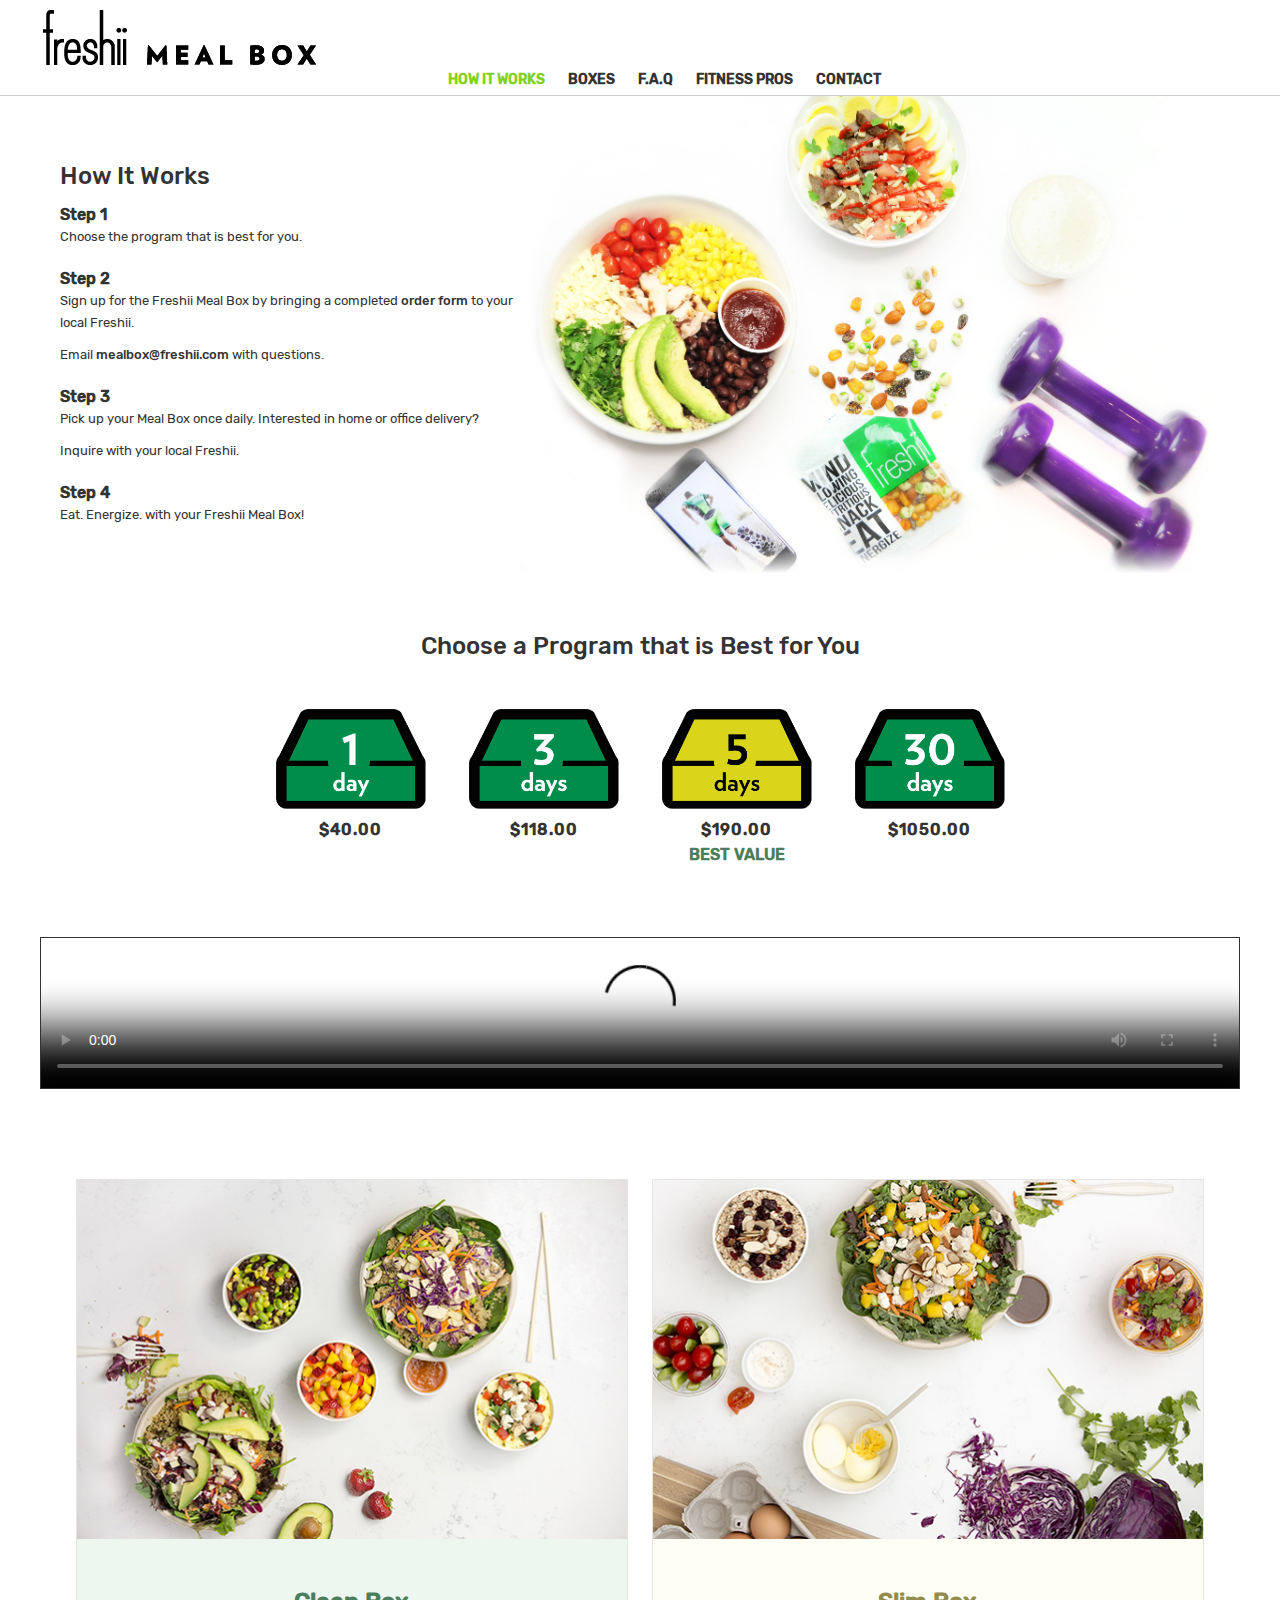
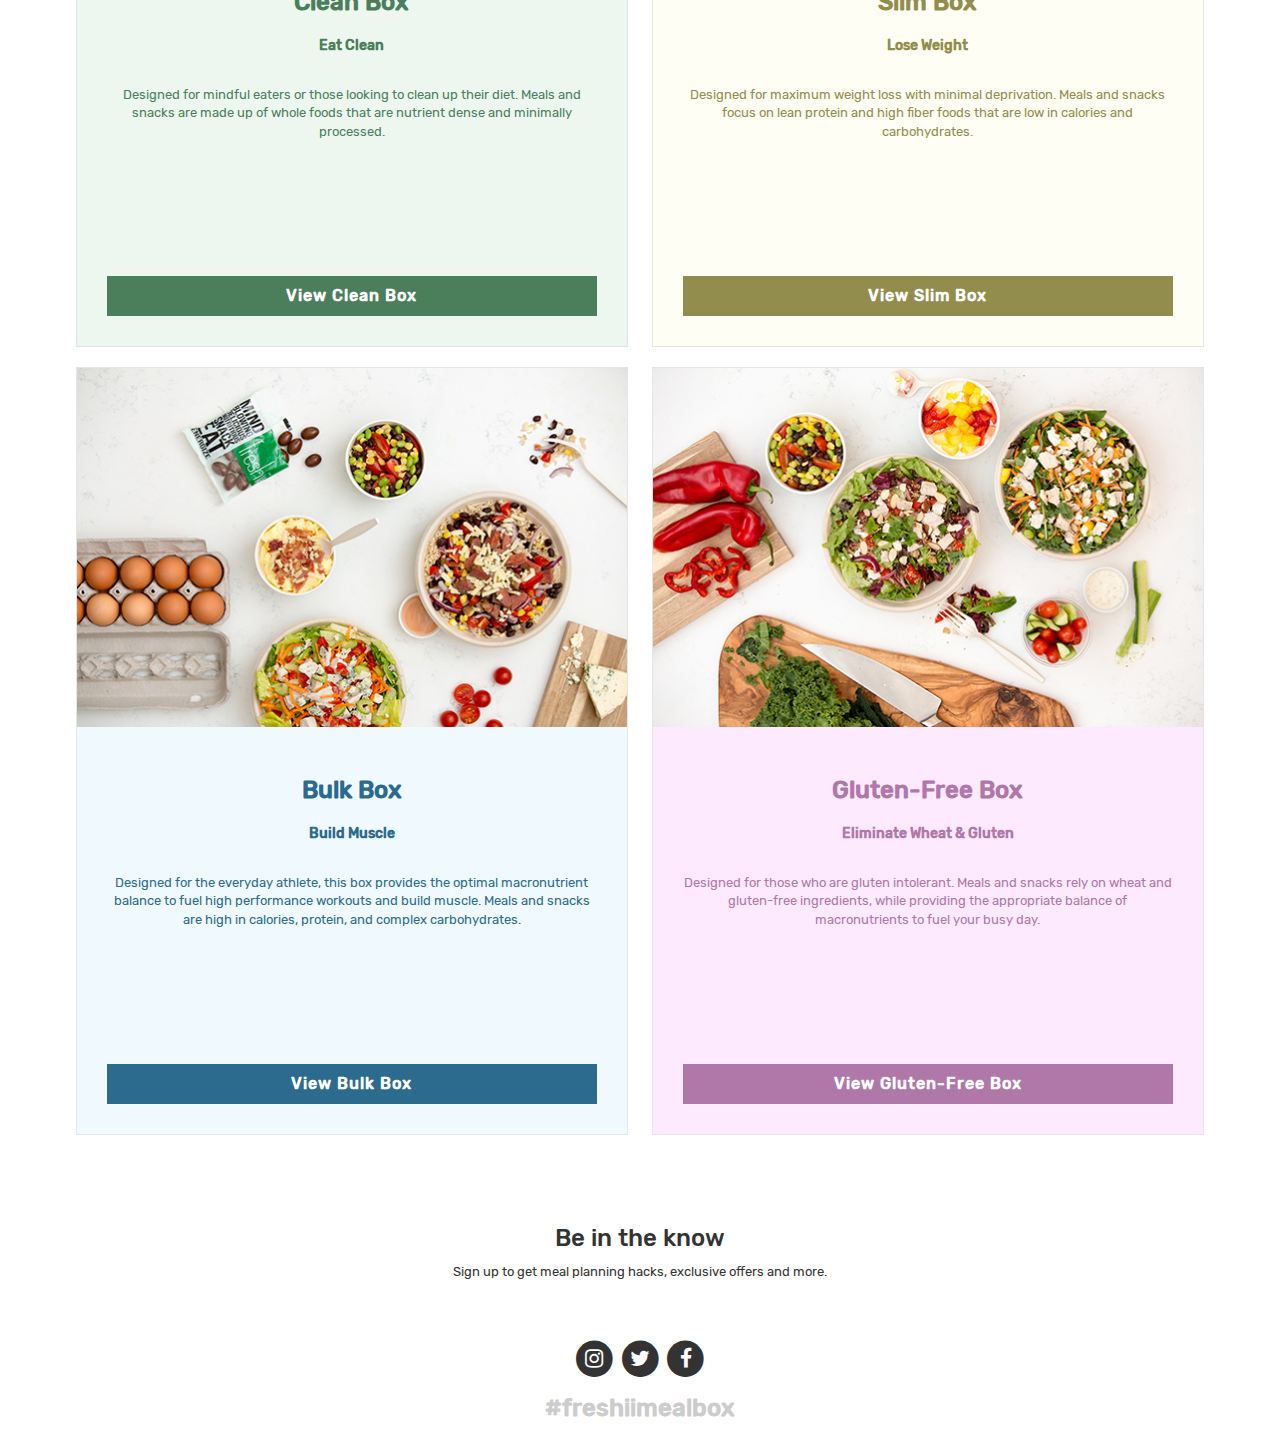
==== how-it-works.html @ ce2e81f5 "More Pages Added" ====
<!DOCTYPE html>
<html>

<head>
    <title>Freshii Meal Box</title>
    <meta charset="UTF-8">
    <meta name="viewport" content="width=device-width, initial-scale=1.0">
    <meta http-equiv="X-UA-Compatible" content="ie=edge">
    <link rel="stylesheet" href="https://maxcdn.bootstrapcdn.com/font-awesome/4.6.3/css/font-awesome.min.css">
    <link rel="stylesheet" href="assets/css/bootstrap.min.css">
    <link rel="stylesheet" href="assets/css/normalize.css" type="text/css">
    <link rel="stylesheet" href="assets/css/style.css" type="text/css">
    <link rel="icon" href="assets/img/favicon.ico" type="image/x-icon">

</head>

<body>
    <div class="top-banner">
        <div class="navigation-wrapper">
            <div class="navigation-item">
                <a class="logo" href="index.html">
                    <img class="desktop" src="assets/img/logo_freshii-mealbox-desktop.png" alt="Freshii Mealbox">
                    <img class="mobile" src="assets/img/logo_freshii-mealbox-mobile.png" alt="Freshii Mealbox" style="display: none;">
                </a>
            </div>
            <div class="navigation-item right">
                <a class="nav-works selected" href="how-it-works.html">HOW IT WORKS</a>
                <a class="nav-boxes " href="new-order.html">BOXES</a>
                <a class="nav-faq " href="faq.html">F.A.Q</a>
                <a class="nav-fitness " href="fitness-pros.html">FITNESS PROS</a>
                <a class="nav-contact " href="contact.html">CONTACT</a>
            </div>
            <div class="mobile-nav">
                <a class="nav-works selected" href="how-it-works.html">HOW IT WORKS</a>
                <a class="nav-boxes-clean hover-green  " href="new-order.html">CLEAN BOX</a>
                <a class="nav-boxes-slim hover-yellow " href="new-order.html">SLIM BOX</a>
                <a class="nav-boxes-bulk hover-blue " href="new-order.html">BULK BOX</a>
                <a class="nav-boxes-gluten hover-purple " href="new-order.html">GLUTEN-FREE BOX</a>
                <a class="nav-faq " href="faq.html">F.A.Q</a>
                <a class="nav-fitness " href="fitness-pros.html">FITNESS PROS</a>
                <a class="nav-contact " href="contact.html">CONTACT</a>
            </div>
        </div>
        <div class="mobile-nav-btn">
            <a href="#" id="resNavBtn" onclick="return false;">
                <div id="resNavIcon" class="">
                    <span></span>
                    <span></span>
                    <span></span>
                    <span></span>
                </div>
            </a>
        </div>
    </div>
    <style>
        .twitter-section {
            display: none;
        }
    </style>
    <div class="section white-background how-it-works-section">
        <div class="section-wrapper">
            <div class="fake-table">
                <div class="fake-row">
                    <div class="fake-cell about-how-it-works">
                        <h2 style="margin-bottom:15px;">How It Works</h2>

                        <div class="paragraph">
                            <span class="paragraph-heading">Step 1</span>
                            Choose the program that is best for you. </div>

                        <div class="paragraph">
                            <span class="paragraph-heading">Step 2</span>
                            Sign up for the Freshii Meal Box by bringing a completed
                            <a href="pdfs/Freshii_Meal_Box_Menu.pdf" target="_blank">order form</a> to your local Freshii.
                            <span class="paragraph-breaker">Email
                                <a href="mailto:mealbox@freshii.com">mealbox@freshii.com</a> with questions.</span>
                        </div>

                        <div class="paragraph">
                            <span class="paragraph-heading">Step 3</span>
                            Pick up your Meal Box once daily. Interested in home or office delivery?
                            <span class="paragraph-breaker">Inquire with your local Freshii.</span>
                        </div>

                        <div class="paragraph">
                            <span class="paragraph-heading">Step 4</span>
                            Eat. Energize. with your Freshii Meal Box! </div>
                    </div>
                    <div class="fake-cell how-it-works-img mobile-hide">
                        <img src="assets/img/how-it-works_about.jpg" alt="Eat. Energize. with your Freshii Meal Box">
                    </div>
                </div>
            </div>
            <div class="program-area">
                <h2>Choose a Program that is Best for You</h2>
                <ul>
                    <li>
                        <img src="assets/img/1-day.png" alt="1 Day Program"> $40.00 </li>
                    <li>
                        <img src="assets/img/3-days.png" alt="3 Day Program"> $118.00 </li>
                    <li>
                        <img src="assets/img/5-days.png" alt="5 Day Program"> $190.00
                        <br>
                        <span class="best-value">Best Value</span>
                    </li>
                    <li>
                        <img src="assets/img/30-days.png" alt="30 Day Program"> $1050.00 </li>
                </ul>
            </div>
            <div class="video-area">
                <h2 style="margin-bottom:20px;"></h2>

                <video id="video" controls poster="assets/img/video-poster.jpg">
                    <source src="https://www.freshii.com/mealbox/images/how-it-works-video.mp4" type="video/mp4">
                </video>
            </div>
        </div>
    </div>
    <div class="section white-background footer-boxes">
        <div class="wrapper">
            <div class="mealbox-table clear-fix">
                <div class="mealbox-column">
                    <img src="assets/img/clean-box.jpg" class="wide-image" alt="Clean Box">
                    <div class="box green-box">
                        <div class="h1">
                            Clean Box </div>
                        <div class="subheader">
                            <div>
                                Eat Clean </div>
                            <!-- <div>
															</div> -->
                        </div>
                        <div class="view-mealbox" style="display: none;">
                            <a href="javascript:void(0);">View Clean Box</a>
                        </div>
                        <div class="mealbox-description">
                            Designed for mindful eaters or those looking to clean up their diet. Meals and snacks are made up of whole foods that are
                            nutrient dense and minimally processed. </div>
                        <a href="new-order.html" class="order-button">
                            <div class="order-button-content">
                                View Clean Box </div>
                        </a>
                    </div>
                </div>
                <div class="mealbox-column">
                    <img src="assets/img/slim-box-1.jpg" class="wide-image" alt="Slim Box">
                    <div class="box yellow-box">
                        <div class="h1">
                            Slim Box </div>
                        <div class="subheader">
                            <div>
                                Lose Weight </div>
                            <!-- <div>
															</div> -->
                        </div>
                        <div class="view-mealbox" style="display: none;">
                            <a href="javascript:void(0);">View Slim Box</a>
                        </div>
                        <div class="mealbox-description">
                            Designed for maximum weight loss with minimal deprivation. Meals and snacks focus on lean protein and high fiber foods that
                            are low in calories and carbohydrates. </div>
                        <a href="new-order.html" class="order-button">
                            <div class="order-button-content">
                                View Slim Box </div>
                        </a>
                    </div>
                </div>
                <div class="mealbox-column">
                    <img src="assets/img/bulk-box.jpg" class="wide-image" alt="Bulk Box">
                    <div class="box blue-box">
                        <div class="h1">
                            Bulk Box </div>
                        <div class="subheader">
                            <div>
                                Build Muscle </div>
                            <!-- <div>
															</div> -->
                        </div>
                        <div class="view-mealbox" style="display: none;">
                            <a href="javascript:void(0);">View Bulk Box</a>
                        </div>
                        <div class="mealbox-description">
                            Designed for the everyday athlete, this box provides the optimal macronutrient balance to fuel high performance workouts
                            and build muscle. Meals and snacks are high in calories, protein, and complex carbohydrates.
                        </div>
                        <a href="new-order.html" class="order-button">
                            <div class="order-button-content">
                                View Bulk Box </div>
                        </a>
                    </div>
                </div>
                <div class="mealbox-column">
                    <img src="assets/img/gluten-free-box.jpg" class="wide-image" alt="Gluten-Free Box">
                    <div class="box purple-box">
                        <div class="h1">
                            Gluten-Free Box </div>
                        <div class="subheader">
                            <div>
                                Eliminate Wheat & Gluten </div>
                            <!-- <div>
															</div> -->
                        </div>
                        <div class="view-mealbox" style="display: none;">
                            <a href="javascript:void(0);">View Gluten-Free Box</a>
                        </div>
                        <div class="mealbox-description">
                            Designed for those who are gluten intolerant. Meals and snacks rely on wheat and gluten-free ingredients, while providing
                            the appropriate balance of macronutrients to fuel your busy day. </div>
                        <a href="new-order.html" class="order-button">
                            <div class="order-button-content">
                                View Gluten-Free Box </div>
                        </a>
                    </div>
                </div>
            </div>
        </div>
    </div>
    <div class="modal-overlay" style="display: none;"></div>
    <div class="modal-close" style="display: none;">
        <img src="assets/img/x-white.png" alt="Close Button">
    </div>
    <div class="modal" style="display: none;">
        <div class="modal-content"></div>
    </div>
    <div class="footer-section eblast-section white-background">
        <h2>Be in the know</h2>
        <div class="paragraph" style="margin-bottom:15px;">
            Sign up to get meal planning hacks, exclusive offers and more. </div>
        <script type="text/javascript" src="https://form.jotform.com/jsform/62095465171255"></script>
        <!-- <div id="find_my_eblast_widget_123288"></div> -->
    </div>

    <div class="footer-section social-section white-background">
        <div class="footer-social">
            <a href="#" target="_blank">
                <span class="fa-stack fa-lg">
                    <i class="fa fa-circle fa-stack-2x"></i>
                    <i class="fa fa-instagram fa-stack-1x fa-inverse"></i>
                </span>
            </a>
        </div>
        <div class="footer-social">
            <a href="#" target="_blank">
                <span class="fa-stack fa-lg">
                    <i class="fa fa-circle fa-stack-2x"></i>
                    <i class="fa fa-twitter fa-stack-1x fa-inverse"></i>
                </span>
            </a>
        </div>
        <div class="footer-social">
            <a href="#" target="_blank">
                <span class="fa-stack fa-lg">
                    <i class="fa fa-circle fa-stack-2x"></i>
                    <i class="fa fa-facebook fa-stack-1x fa-inverse"></i>
                </span>
            </a>
        </div>
    </div>

    <div class="footer-section big-meal-box white-background">
        #freshiimealbox
    </div>
</body>

</html>
---- assets/css/style.css ----
@charset 'UTF-8';

* {
	margin: 0;
	padding: 0;
	border: 0;
	outline: none;
}

html, body {
	min-height: 100%;
	height: 100%;
	box-sizing: border-box;
}

html.noscroll, body.noscroll {
	overflow: hidden;
}

/* WEB FONTS */
@font-face {
	font-family: 'Rubik';
	src: url('../fonts/Rubik-Italic.eot');
	src: url('../fonts/Rubik-Italic.eot?#iefix') format('embedded-opentype'),
		 url('../fonts/Rubik-Italic.woff2') format('woff2'),
		 url('../fonts/Rubik-Italic.woff') format('woff'),
		 url('../fonts/Rubik-Italic.ttf') format('truetype');
	font-weight: 400;
	font-style: italic;
}
@font-face {
	font-family: 'Rubik';
	src: url('../fonts/Rubik-Light.eot');
	src: url('../fonts/Rubik-Light.eot?#iefix') format('embedded-opentype'),
		 url('../fonts/Rubik-Light.woff2') format('woff2'),
		 url('../fonts/Rubik-Light.woff') format('woff'),
		 url('../fonts/Rubik-Light.ttf') format('truetype');
	font-weight: 300;
	font-style: normal;
}
@font-face {
	font-family: 'Rubik';
	src: url('../fonts/Rubik-Medium.eot');
	src: url('../fonts/Rubik-Medium.eot?#iefix') format('embedded-opentype'),
		 url('../fonts/Rubik-Medium.woff2') format('woff2'),
		 url('../fonts/Rubik-Medium.woff') format('woff'),
		 url('../fonts/Rubik-Medium.ttf') format('truetype');
	font-weight: 500;
	font-style: normal;
}
@font-face {
	font-family: 'Rubik';
	src: url('../fonts/Rubik-Regular.eot');
	src: url('../fonts/Rubik-Regular.eot?#iefix') format('embedded-opentype'),
		 url('../fonts/Rubik-Regular.woff2') format('woff2'),
		 url('../fonts/Rubik-Regular.woff') format('woff'),
		 url('../fonts/Rubik-Regular.ttf') format('truetype');
	font-weight: 400;
	font-style: normal;
}

/* GENERAL */

body {
	background-color: #fff;
	font-family: 'Rubik';
	font-weight: 400;
	font-style: normal;
	font-size: 13px;
}

h2 {
	color: #333;
	font-size: 24px;
}

a {
	color: #333;
	font-weight: 500;
	text-decoration: none;
	-webkit-transition: all .2s ease-in-out;
	-moz-transition: all .2s ease-in-out;
	-ms-transition: all .2s ease-in-out;
	-o-transition: all .2s ease-in-out;
	transition: all .2s ease-in-out;
}

a:hover {
	color: #7ed321;
}

.white-background {
	background: #fff;
}

.gray-background {
	background: #f5f5f5;
}

.section {
	padding: 40px 0;
}

.wrapper {
	width: 1200px;
	margin: auto;
}

.h1 {
	font-size: 24px;
	font-weight: 700;
}

.subheader {
	font-size: 14px;
	font-weight: 700;
	padding-top: 10px;
	padding-bottom: 15px;
}
.subheader div:first-child {
	min-height: 35px;
}

.wide-image {
	width: 100%;
}

.section-wrapper {
	max-width: 1200px;
	margin: auto;
}
.fake-table {
	display: table;
	width: 100%;
}
.fake-row {
	display: table-row;
}
.fake-cell {
	display: table-cell;
	vertical-align: middle;
	box-sizing: border-box;
}
.paragraph {
	font-size: 13px;
	line-height: 22px;
}

.paragraph + .paragraph {
	padding-top: 20px;
}

.right {
	text-align: right;
}

.clear-fix:after {
	content: '';
	display: table;
	clear: both;
}

.modal {
	display: none;
}

.modal-close {
	display: none;
}

.modal-overlay {
	display: none;
}

/* TOP BANNER AND NAVIGATION */

.top-banner {
	background-color: #fff;
	color: #fff;
	text-align: center;
	padding: 5px 0;
	border-bottom: 1px solid #ccc;
}

.top-banner .navigation-wrapper {
	width: 100%;
	padding: 0 3%;
	box-sizing: border-box;
}

.top-banner .navigation-wrapper .navigation-item {
	/* display: inline-block; */
	width: 30%;
	vertical-align: middle;
	text-align: left;
}

.top-banner .navigation-wrapper .navigation-item.right {
	width: 70%;
	text-align: right;
	box-sizing: border-box;
}

.top-banner .navigation-wrapper .navigation-item.left {
	text-align: left;
	padding-left: 20px;
	box-sizing: border-box;
}

.top-banner .navigation-wrapper a + a {
	margin-left: 20px;
}

.top-banner .navigation-wrapper a, .top-banner .navigation-wrapper a:link, .top-banner .navigation-wrapper a:visited, .top-banner .navigation-wrapper a:active {
	color: #333;
	text-decoration: none;
	font-size: 14px;
	font-weight: 700;
	-webkit-transition: all .2s ease-in-out;
	-moz-transition: all .2s ease-in-out;
	-ms-transition: all .2s ease-in-out;
	-o-transition: all .2s ease-in-out;
	transition: all .2s ease-in-out;
}

.top-banner .navigation-wrapper a:hover {
	color: #7ed321;
}

.top-banner .navigation-wrapper a.selected {
	color: #7ed321;
}

.mobile-nav {
	display: none;
	position: relative;
	top: 10px;
	height: 0px;
	overflow: hidden;
	-webkit-transition: all .2s ease-in-out;
	-moz-transition: all .2s ease-in-out;
	-ms-transition: all .2s ease-in-out;
	-o-transition: all .2s ease-in-out;
	transition: all .2s ease-in-out;
}

.mobile-nav.opened {
	height: 275px;
}

.top-banner .navigation-wrapper .mobile-nav a {
	display: block;
	width: 100%;
	padding: 8px 10px;
	margin: 0;
	box-sizing: border-box;
}

.mobile-nav-btn {
	display: none;
    position: absolute;
    top: 18px;
    right: 10px;
    text-align: center;
}

#resNavBtn {
	display: block;
	padding: 5px;
}

#resNavBtn:hover span {
	background-color: #7ed321;
}

#resNavBtn:hover span:nth-child(1), #resNavBtn:hover span:nth-child(4) {
	background-color: #7ed321;
}

#resNavIcon {
	width: 34px;
	height: 20px;
	position: relative;
	margin: 0 auto;
	-webkit-transform: rotate(0deg);
	-moz-transform: rotate(0deg);
	-o-transform: rotate(0deg);
	transform: rotate(0deg);
	-webkit-transition: .5s ease-in-out;
	-moz-transition: .5s ease-in-out;
	-o-transition: .5s ease-in-out;
	transition: .5s ease-in-out;
	cursor: pointer;
}

#resNavIcon span {
	display: block;
	position: absolute;
	height: 3px;
	width: 100%;
	background-color: #333;
	opacity: 1;
	left: 0;
	-webkit-transform: rotate(0deg);
	-moz-transform: rotate(0deg);
	-o-transform: rotate(0deg);
	transform: rotate(0deg);
	-webkit-transition: .25s ease-in-out;
	-moz-transition: .25s ease-in-out;
	-o-transition: .25s ease-in-out;
	transition: .25s ease-in-out;
}

#resNavIcon span:nth-child(1) {
	top: 0px;
	background-color: #333;
}

#resNavIcon span:nth-child(2),#resNavIcon span:nth-child(3) {
	top: 8px;
}

#resNavIcon span:nth-child(4) {
	top: 16px;
	background-color: #333;
}

#resNavIcon.opened span:nth-child(1) {
	top: 18px;
	width: 0%;
	left: 50%;
}

#resNavIcon.opened span:nth-child(2) {
	-webkit-transform: rotate(45deg);
	-moz-transform: rotate(45deg);
	-o-transform: rotate(45deg);
	transform: rotate(45deg);
}

#resNavIcon.opened span:nth-child(3) {
	-webkit-transform: rotate(-45deg);
	-moz-transform: rotate(-45deg);
	-o-transform: rotate(-45deg);
	transform: rotate(-45deg);
}

#resNavIcon.opened span:nth-child(4) {
	top: 18px;
	width: 0%;
	left: 50%;
}
/* HOME PAGE */
.home-banner {
	position: relative;
}

.home-banner .caption {
	position: absolute;
	top: 50%;
	margin-top: -140px;
	left: 0;
	width: 100%;
    color: #333;
    font-size: 60px;
    font-weight: 700;
    letter-spacing: 2px;
    text-transform: uppercase;
    text-align: center;
    text-shadow: 0px 0px 12px rgba(255,255,255,.8), 0 0 9px rgba(255,255,255,.8), 0 0 6px rgba(255,255,255,.8), 0 0 3px rgba(255,255,255,.8);
}

.home-banner img {
	width: 100%;
	display: block;
}

.home-banner .faded {
	position: absolute;
	bottom: 0;
	left: 0;
	width: 100%;
	height: 15%;
	background: -moz-linear-gradient(top,  rgba(255,255,255,0) 0%, rgba(255,255,255,1) 100%);
	background: -webkit-linear-gradient(top,  rgba(255,255,255,0) 0%,rgba(255,255,255,1) 100%);
	background: linear-gradient(to bottom,  rgba(255,255,255,0) 0%,rgba(255,255,255,1) 100%);
	filter: progid:DXImageTransform.Microsoft.gradient( startColorstr='#00ffffff', endColorstr='#ffffff',GradientType=0 );
}

.about-meal-box .fake-cell {
	width: 50%;
}

.about-meal-box .fake-cell:last-child {
	padding: 40px;
}

.about-img img {
	display: block;
	width: 100%;
}

.fake-table h2 {
	margin-bottom: 10px;
}

.box {
	padding: 30px;
}

.green-box {
	background-color: #edf7ef;
	color: #4b7f5b;
}

.yellow-box {
	background-color: #fefef4;
	color: #928d4d;
}

.blue-box {
	background-color: #f0f9fe;
	color: #2c6b8e;
}

.purple-box {
	background-color: #fdeafe;
	color: #b078a9;
}

.order-button {
	display: block;
	margin-top: 30px;
	cursor: pointer;
	text-align: center;
	text-decoration: none;
}

.order-button-content {
	color: #fff;
	height: 40px;
	line-height: 40px;
	font-size: 16px;
	font-weight: 700;
	letter-spacing: 1px;
	background-color: rgba(0,0,0,0);
	transition: background-color 0.5s;
	-webkit-transition: background-color 0.5s;
	-moz-transition: background-color 0.5s;
	-o-transition: background-color 0.5s;
}

.order-button-content:hover {
	background-color: rgba(0,0,0,0.5);
}

.green-box .order-button {
	background-color: #4b7f5b;
}

.yellow-box .order-button {
	background-color: #928d4d;
}

.blue-box .order-button {
	background-color: #2c6b8e;
}

.purple-box .order-button {
	background-color: #b078a9;
}

.icon-set {
	text-align: center;
	word-spacing: -4px;
}

.icon-set img {
	height: 63px;
	padding: 30px 15px;
	padding-top: 0;
}

.mealbox-table {
	width: 100%;
}

.mealbox-table .mealbox-column {
	box-sizing: border-box;
	margin: 0 1%;
	text-align: center;
	width: 23%;
	box-shadow: 0 3px 1px rgba(0,0,0,0.2);
	float: left;
}

.mealbox-description {
	min-height: 160px;
}

.box-content {
	max-width: 1200px;
	width: 100%;
	margin: 0 auto;
}
.box-content .left-side {
	float: left;
	width: 50%;
}
.box-content .left-side img {
	display: block;
	width: 100%;
}
.box-content .right-side {
	float: right;
	width: 50%;
}
/* FAQ */

.faq-list {
	padding-top: 30px;
	max-width: 1200px;
	margin: auto;
}

.question {
	font-size: 20px;
	font-weight: 500;
}

.answer {
	font-size: 16.5px;
	font-weight: 300;
	padding-bottom: 30px;
}

/* NEW ORDER */

.order-wrapper {
	display: table;
	min-height: 100%;
	width: 100%;
}

.order-form {
	display: table-cell;
	text-align: right;
	background: #f5f5f5;
	width: 50%;
	padding: 30px;
	vertical-align: top;
}

.order-box-details {
	display: table-cell;
	text-align: left;
	text-align: center; /* temp remove for no-order form */
	background: #fff;
	width: 50%;
	padding: 30px;
	vertical-align: top;
}

.order-content {
	display: inline-block;
	text-align: left;
	width: 100%;
	padding-left: 40px;
	box-sizing: border-box;
}

.subheader2 {
	font-size: 14px;
	font-weight: 400;
	padding-bottom: 5px;
	font-style: italic;
}

.order-form select {
	width: 48%;
	border: 1px solid #ccc;
	height: 30px;
	background-color: #fff;
}

.order-form input[type="text"] {
	width: 48%;
	border: 1px solid #ccc;
	height: 30px;
	padding-left: 10px;
	padding-right: 10px;
	background-color: #fff;
	box-sizing: border-box;
}

.order-form input.delivery-address[type="text"] {
	padding-right: 32px;
}

.input-icon {
	position: absolute;
	margin-left: -25px;
	margin-top: 5px;
	pointer-events: none;
}

.order-form .row {
	padding-bottom: 10px;
}

.order-box-details .row {
	padding-bottom: 10px;
}

.radio-wrapper input[type="radio"] {
	margin-right: 7px;
}

.radio-wrapper label {
	padding-right: 13px;
}

label {
	display: block;
	margin-bottom: 4px;
	font-size: 16px;
	font-weight: 700;
	color: #333;
}

.order-form .start-date-day {
	float: left;
	width: 10%;
	margin-right: 1%;
}

.order-form .start-date-month {
	float: left;
	width: 21%;
	margin-right: 1%;
}

.order-form .start-date-year {
	float: left;
	width: 15%;
	margin-right: 1%;
}

.order-form textarea {
	width: 98%;
	height: 80px;
	padding: 5px 10px;
	box-sizing: border-box;
	border: 1px solid #ccc;
	resize: none;
}

.daily-options select{
	float: left;
	width: 18%;
	margin-right: 2%;
}

.two-column {
	display: table;
	width: 100%;
}

.two-column .column {
	display: table-cell;
	width: 50%;
	vertical-align: top;
}

.order-form .two-column .column select {
	width: 96%;
}

.order-form .two-column .column input[type="text"] {
	width: 96%;
}

.green {
	color: #4b7f5b;
}

.yellow {
	color: #928d4d;
}

.blue {
	color: #2c6b8e;
}

.purple {
	color: #b078a9;
}

.red {
	color: #d0011b;
}

.hover-green:hover {
	color: #4b7f5b !important;
}

.hover-green.selected {
	color: #4b7f5b !important;
}

.hover-yellow:hover {
	color: #928d4d !important;
}

.hover-yellow.selected {
	color: #928d4d !important;
}

.hover-blue:hover {
	color: #2c6b8e !important;
}

.hover-blue.selected {
	color: #2c6b8e !important;
}

.hover-purple:hover {
	color: #b078a9 !important;
}

.hover-purple.selected {
	color: #b078a9 !important;
}

.green-button {
	display: inline-block;
	margin-top: 30px;
	cursor: pointer;
	text-decoration: none;
	background-color: #64bd01;
	width: 120px;
}

.green-button-content {
	text-align: center;
	color: #fff;
	height: 40px;
	line-height: 40px;
	font-size: 16px;
	font-weight: 700;
	background-color: rgba(0,0,0,0);
	transition: background-color 0.5s;
	-webkit-transition: background-color 0.5s;
	-moz-transition: background-color 0.5s;
	-o-transition: background-color 0.5s;
}
.green-button-content:hover {
	background-color: rgba(0,0,0,0.5);
}

.indent {
	/*padding-left: 15px;*/ /* temp remove for no-order form */
}

.bold {
	font-weight: 500;
}

.view-map {
	color: #4990e2;
	text-decoration: underline;
	margin-left: 2%;
	cursor: pointer;
}
.view-map:hover {
	color: #1C61B0;
}

.error-row {
	padding-top: 5px;
}

.error-banner {
	width: 100%;
	background-color: #d0011b;
	padding-top: 10px;
	padding-bottom: 10px;
}
.error-banner-content {
	display: table;
	width: 1200px;
	margin: auto;
}
.error-banner-message {
	display: table-cell;
	width: 99%;
	font-size: 14px;
	color: #fff;
}
.error-banner-dismiss {
	display: table-cell;
	width: 1%;
	padding-left: 30px;
}

.dismiss-link {
	font-size: 14px;
	color: #fff;
	text-decoration: underline;
	cursor: pointer;
}
.dismiss-link:hover {
	color: #000;
}

.input-error {
	color: #d0011b;
}

.box-nav {
	text-align: center;
	padding: 40px 15px 20px;
}
.box-nav ul {
	list-style-type: none;
	padding: 0;
}
.box-nav ul li {
	display: inline-block;
	margin: 0 15px;
}
.box-nav ul li a {
	padding-bottom: 3px;
	font-size: 16px;
	font-weight: 700;
	border-bottom: 3px solid rgba(0,0,0,0);
}
.box-nav ul li a.hover-green:hover {
	border-bottom: 3px solid #4b7f5b;
}
.box-nav ul li a.hover-yellow:hover {
	border-bottom: 3px solid #928d4d;
}
.box-nav ul li a.hover-blue:hover {
	border-bottom: 3px solid #2c6b8e;
}
.box-nav ul li a.hover-purple:hover {
	border-bottom: 3px solid #b078a9;
}
.box-nav ul li a:hover {
	border-bottom: 3px solid #7ed321;
}

.box-nav ul li a.hover-green.selected {
	border-bottom: 3px solid #4b7f5b;
}
.box-nav ul li a.hover-yellow.selected {
	border-bottom: 3px solid #928d4d;
}
.box-nav ul li a.hover-blue.selected {
	border-bottom: 3px solid #2c6b8e;
}
.box-nav ul li a.hover-purple.selected {
	border-bottom: 3px solid #b078a9;
}
.box-nav ul li a:hover {
	border-bottom: 3px solid #7ed321;
}

/* HOW IT WORKS */
.section.how-it-works-section {
	padding: 0 0 40px;
}

.about-how-it-works {
	padding: 20px 0 20px 20px;
}

.program-area {
	text-align: center;
	padding-top: 40px;
}

.program-area ul {
	padding-top: 20px;
	list-style-type: none;
}

.program-area ul li {
	display: inline-block;
	vertical-align: top;
	padding: 20px;
	font-weight: 700;
	font-size: 16px;
	letter-spacing: 1px;
	color: #333;
}

.best-value {
	display: block;
	margin-top: 2px;
	color: #4b7e5b;
	letter-spacing: 0;
	text-transform: uppercase;
}

.program-area ul li img {
	display: block;
	max-width: 150px;
	width: 100%;
	margin: 0 auto 10px;
}

.video-area {
	text-align: center;
	padding-top: 20px;
}

.video-area #video {
	display: block;
	width: 100%;
	border: 1px solid #333;
	box-sizing: border-box;
}

.paragraph-heading {
	display: block;
	font-weight: 700;
	font-size: 16px;
	color: #333;
}

.paragraph-breaker {
	display: block;
	margin-top: 10px;
}

.how-it-works-img {
	width: 60%;
}

.how-it-works-img img {
	display: block;
	width: 100%;
}

/* FITNESS PROS */
.section.fitness-section {
	padding: 40px 20px 0;
}

.how-it-works-pros {
	padding-bottom: 40px;
	text-align: center;
}

.how-it-works-pros ul {
	padding-top: 20px;
	list-style-type: none;
}

.how-it-works-pros ul li {
	display: inline-block;
	width: 20%;
	vertical-align: middle;
	padding: 20px;
	font-weight: 700;
	font-size: 16px;
	letter-spacing: 1px;
	color: #333;
	box-sizing: border-box;
}

.how-it-works-pros ul li img {
	display: block;
	max-height: 100px;
	margin: 0 auto 10px;
}

.how-it-works-pros ul li.arrows img {
	max-height: 50px;
}

.fitness-form {
	max-width: 50%;
	margin: 0 auto;
	text-align: center;
}

.fitness-form .row {
	padding-bottom: 30px;
}

.fitness-form input[type="text"] {
	border: 1px solid #ccc;
	width: 100%;
	height: 40px;
	padding-left: 10px;
	padding-right: 10px;
	padding-top: 10px;
	padding-bottom: 10px;
	background-color: #fff;
	border-radius: 5px;
	text-align: center;
	box-sizing: border-box;
}

form#fitnessForm #customSuccessMsg {
    position: fixed;
    z-index: 99;
    top: 0;
    right: 0;
    bottom: 0;
    left: 0;
    background-color: rgba(255,255,255,.85);
}
form#fitnessForm #errorModal {
    position: fixed;
    z-index: 99;
    top: 0;
    right: 0;
    bottom: 0;
    left: 0;
    background-color: rgba(255,255,255,.85);
}

form#fitnessForm #customSuccessMsg, form#fitnessForm #errorModal {
	text-align: center;
	font-size: 10px;
}

form#fitnessForm #customSuccessMsg .modal-center {
    position: absolute;
    width: 240px;
    height: 70px;
    top: 50%;
    margin-top: -35px;
    left: 50%;
    margin-left: -120px;
    z-index: 100;
    padding: 10px;
    padding-bottom: 50px;
    background-color: #fff;
    border: 1px solid #64bd01;
}
form#fitnessForm #errorModal .modal-center {
    position: absolute;
    width: 240px;
    height: 70px;
    top: 50%;
    margin-top: -35px;
    left: 50%;
    margin-left: -120px;
    z-index: 100;
    padding: 10px;
    padding-bottom: 50px;
    background-color: #fff;
    border: 1px solid #64bd01;
}
form#fitnessForm .modal-center h2 {
    margin-bottom: 15px;
    text-transform: uppercase;
}

/* CONTACT */
.contact-wrapper .left-side {
	float: left;
	width: 50%;
}
.contact-form {
	text-align: left;
	margin: auto;
	padding-top: 30px;
}

.contact-form .row {
	padding-bottom: 30px;
}

.contact-form input[type="text"] {
	border: 1px solid #ccc;
	width: 100%;
	height: 40px;
	padding-left: 10px;
	padding-right: 10px;
	padding-top: 10px;
	padding-bottom: 10px;
	background-color: #fff;
	border-radius: 5px;
	box-sizing: border-box;
}

.contact-form textarea {
	border: 1px solid #ccc;
	width: 100%;
	height: 130px;
	padding-left: 10px;
	padding-right: 10px;
	padding-top: 10px;
	padding-bottom: 10px;
	background-color: #fff;
	resize: none;
	border-radius: 5px;
	box-sizing: border-box;
}

form#contactForm #customSuccessMsg {
    position: fixed;
    z-index: 99;
    top: 0;
    right: 0;
    bottom: 0;
    left: 0;
    background-color: rgba(255,255,255,.85);
}
form#contactForm #errorModal {
    position: fixed;
    z-index: 99;
    top: 0;
    right: 0;
    bottom: 0;
    left: 0;
    background-color: rgba(255,255,255,.85);
}

form#contactForm #customSuccessMsg, form#contactForm #errorModal {
	text-align: center;
	font-size: 10px;
}

form#contactForm #customSuccessMsg .modal-center {
    position: absolute;
    width: 240px;
    height: 70px;
    top: 50%;
    margin-top: -35px;
    left: 50%;
    margin-left: -120px;
    z-index: 100;
    padding: 10px;
    padding-bottom: 50px;
    background-color: #fff;
    border: 1px solid #64bd01;
}
form#contactForm #errorModal .modal-center {
    position: absolute;
    width: 240px;
    height: 70px;
    top: 50%;
    margin-top: -35px;
    left: 50%;
    margin-left: -120px;
    z-index: 100;
    padding: 10px;
    padding-bottom: 50px;
    background-color: #fff;
    border: 1px solid #64bd01;
}
form#contactForm .modal-center h2 {
    margin-bottom: 15px;
    text-transform: uppercase;
}
.ok-btn {
    position: absolute;
    padding: 10px 0;
    left: 0;
    bottom: 0;
    width: 100%;
    text-align: center;
    cursor: pointer;
    color: #fff;
    font-weight: 700;
    background-color: #64bd01;
    border-top: 1px solid #64bd01;
    font-size: 12px;
}

.required {
	color: #64bd01;
}

.contact-wrapper .right-side {
	float: right;
	width: 46%;
	padding: 40px;
	text-align: center;
	background-color: #f0f9fe;
	border-radius: 5px;
	box-sizing: border-box;
}

.contact-wrapper .right-side h2 {
	margin-top: 15px;
}

.contact-wrapper .right-side img {
	display: block;
	width: 50%;
	margin: 0 auto;
}

/* FOOTER */
.footer-section {
	text-align: center;
	padding: 20px;
}
#sort_widget_123288 {
	margin: 15px auto 0;
	width: 100% !important;
	max-width: 380px;
	padding: 0 !important;
	border: 0 !important;
}
#email_id_sort_123288 {
	height: auto !important;
	width: 100% !important;
	padding: 10px;
	font-size: 18px;
	font-weight: 300;
	text-align: center;
	border: 1px solid #ccc;
	border-radius: 5px;
	color: #333;
	box-sizing: border-box;
}
::-webkit-input-placeholder {
   color: #ccc;
}
:-moz-placeholder {
   color: #ccc;  
}
:-ms-input-placeholder {  
   color: #ccc;  
}
.eblast-section #open_img_sort_123288 {
	cursor: pointer;
	max-width: 200px;
	margin: 15px auto 0 !important;
	width: 100% !important;
	padding: 12px 5px !important;
	background-color: #333 !important;
	color: #fff !important;
	border-radius: 0 !important;
	font-weight: 700;
	letter-spacing: 1px;
	box-sizing: border-box;
	-webkit-transition: all .2s ease-in-out;
	-moz-transition: all .2s ease-in-out;
	-ms-transition: all .2s ease-in-out;
	-o-transition: all .2s ease-in-out;
	transition: all .2s ease-in-out;
}
.eblast-section #open_img_sort_123288:hover {
	background-color: #7ed321 !important;
}
.social-section {
	padding: 20px 20px 0;
}
.footer-social {
	text-align: center;
	font-size: 16px;
	display: inline-block;
}
.footer-social a {
	display: block;
	color: #333;
	-webkit-transition: all .2s ease-in-out;
	-moz-transition: all .2s ease-in-out;
	-ms-transition: all .2s ease-in-out;
	-o-transition: all .2s ease-in-out;
	transition: all .2s ease-in-out;
}
.footer-social a:hover {
	color: #7ed321;
}
.big-meal-box {
	padding: 10px 20px 20px;
	color: #ccc;
	font-size: 24px;
	font-weight: 700;
	text-decoration: none;
}
.big-meal-box a {
	color: #ccc;
	font-size: 24px;
	font-weight: 700;
	text-decoration: none;
	-webkit-transition: all .2s ease-in-out;
	-moz-transition: all .2s ease-in-out;
	-ms-transition: all .2s ease-in-out;
	-o-transition: all .2s ease-in-out;
	transition: all .2s ease-in-out;
}
.big-meal-box a:hover {
	color: #7ed321;
}
.attention {
	margin-top: 15px;
}
/* RESPONSIVE CSS */
@media screen and (max-width: 1280px) {
	.wrapper {
		width: 100%;
	}
	.mealbox-table {
		width: 90%;
		margin-left: auto;
		margin-right: auto;
	}
	.mealbox-table .mealbox-column {
		margin: 10px 1%;
		width: 48%;
		box-shadow: none;
		border: 1px solid rgba(0,0,0,0.1);
	}
	.back-navigation {
		padding-left: 20px;
	}
	.faq-section {
		padding: 40px 20px 0;
	}
	.faq-list {
		width: 100%;
		box-sizing: border-box;
	}
}

@media screen and (max-width: 900px) {
	.paragraph-wrapper {
		width: 90%;
		margin: auto;
	}
	.how-it-works-pros ul li {
		display: block;
		width: 100%;
	}
	.how-it-works-pros ul li.arrows img {
		transform: rotate(90deg);
	}
	.home-banner .caption { font-size:48px;margin-top:-80px; }
}

/*@media screen and (max-width: 1210px) {
	.logo .desktop {
		display: none;
	}
	.logo .mobile {
		display: inline !important;
		height: 50px;
	}
	.top-banner .navigation-wrapper .navigation-item {
		width: 30%;
	}
	.top-banner .navigation-wrapper .navigation-item.right {
		width: 70%;
	}
	.program-area ul li {
		display: block;
		padding: 10px;
	}
}*/

@media screen and (max-width: 1210px) {
	body {
		padding-top: 65px;
	}
	.logo .desktop {
		display: none;
	}
	.logo .mobile {
		display: inline !important;
		height: 50px;
	}
	.top-banner .navigation-wrapper .navigation-item {
		width: 30%;
	}
	.top-banner .navigation-wrapper .navigation-item.right {
		width: 70%;
	}
	.program-area ul li {
		display: block;
		padding: 10px;
	}
	.fake-table {
		display: block;
	}
	.fake-row {
		display: block;
	}
	.fake-cell {
		display: block;
		width: 100%;
	}
	.top-banner {
		position: fixed;
		top: 0;
		left: 0;
		width: 100%;
		z-index: 10;
	}
	.section {
		padding: 10px 0;
	}
	.icon-set img {
		height: 43px;
		padding: 15px;
	}
	.about-meal-box .fake-cell {
		width: 100%;
	}
	.about-meal-box .fake-cell:last-child {
		padding: 20px;
	}
	.mobile-hide {
		display: none;
	}
	.mealbox-table {
		width: 100%;
	}
	.mealbox-table .mealbox-column {
		margin: 5px 0;
		width: 100%;
		box-shadow: none;
		border: none;
	}
	.mealbox-table .mealbox-column .wide-image {
		display: none;
	}
	.mealbox-table .mealbox-column .mealbox-description {
		display: none;
	}
	.mealbox-table .mealbox-column .order-button {
		display: none;
	}
	.mealbox-table .mealbox-column .view-mealbox {
		display: inline !important;
	}
	.mobile-white {
		background-color: #fff;
	}
	.box {
		padding: 20px;
	}
	.green-box .view-mealbox a, .green-box .view-mealbox a:link, .green-box .view-mealbox a:visited, .green-box .view-mealbox a:active, .green-box .view-mealbox a:hover {
		color: #4b7f5b;
		text-decoration: underline;
		font-size: 14px;
		font-weight: 500;
	}
	.yellow-box .view-mealbox a, .yellow-box .view-mealbox a:link, .yellow-box .view-mealbox a:visited, .yellow-box .view-mealbox a:active, .yellow-box .view-mealbox a:hover {
		color: #928d4d;
		text-decoration: underline;
		font-size: 14px;
		font-weight: 500;
	}
	.blue-box .view-mealbox a, .blue-box .view-mealbox a:link, .blue-box .view-mealbox a:visited, .blue-box .view-mealbox a:active, .blue-box .view-mealbox a:hover {
		color: #2c6b8e;
		text-decoration: underline;
		font-size: 14px;
		font-weight: 500;
	}
	.purple-box .view-mealbox a, .purple-box .view-mealbox a:link, .purple-box .view-mealbox a:visited, .purple-box .view-mealbox a:active, .purple-box .view-mealbox a:hover {
		color: #b078a9;
		text-decoration: underline;
		font-size: 14px;
		font-weight: 500;
	}
	.modal-content .mealbox-column .wide-image {
		display: block;
	}
	.modal-content .mealbox-column .box {
		text-align: center;
	}
	.mealbox-description {
		min-height: 0;
	}
	.contact-section .h1 {
		display: none;
	}
	.contact-section .paragraph-wrapper {
		display: none;
	}
	.back-navigation {
		display: none;
	}
	.back-link.mobile {
		display: block !important;
	}
	.nav-faq.desktop {
		display: none;
	}
	.nav-faq.mobile {
		display: block !important;
	}
	.back-link.mobile, .back-link.mobile:link, .back-link.mobile:visited, .back-link.mobile:active {
		font-size: 14px;
		font-weight: 400;
		color: #fff;
	}
	.contact-form {
		width: 100%;
		box-sizing: border-box;
	}
	.contact-form input[type="text"] {
		width: 100%;
	}
	.contact-form textarea {
		width: 100%;
		height: 200px;
	}
	.contact-form .green-button {
		width: 100%;
	}
	.section.faq-section {
		padding: 20px 30px;
	}
	.faq-section .h1 {
		font-size: 18px;
		padding-top: 20px;
	}
	.question {
		font-size: 14px;
	}
	.answer {
		font-size: 13.5px;
	}
	.nav-download {
		display: none;
	}
	.order-nav {
		display: block !important;
		position: fixed;
		top: 64px;
		left: 0;
		width: 100%;
		padding-left: 30px;
		padding-right: 30px;
		padding-top: 20px;
		padding-bottom: 20px;
		background-color: #fff;
		z-index: 2;
		box-sizing: border-box;
	}
	.order-nav .order-nav-item {
		width: 33.3333%;
		text-align: center;
		float: left;
		cursor: pointer;
	}
	.order-nav-button {
		text-transform: uppercase;
		padding-bottom: 3px;
		border-bottom: 3px solid transparent;
	}
	.order-nav .order-nav-item:first-child {
		text-align: left;
	}
	.order-nav .order-nav-item:last-child {
		text-align: right;
	}
	.order-nav .order-nav-item .order-nav-button:hover, .order-nav .order-nav-item .order-nav-button.active {
		border-bottom: 3px solid #4b7f5b;
	}
	.order-content {
		text-align: left;
		padding-top: 30px;
	}
	.modal-overlay {
		position: fixed;
		top: 0;
		left: 0;
		width: 100%;
		height: 100%;
		background-color: rgba(0,0,0,0.8);
		z-index: 11;
	}
	.modal-close {
		position: fixed;
		top: 15px;
		right: 18px;
		z-index: 12;
		cursor: pointer;
	}
	.modal-close img {
		width: 36px;
		height: 36px;
	}
	.modal {
		position: fixed;
		top: 70px;
		left: 0;
		right: 0;
		width: 100%;
		bottom: 0;
		box-sizing: border-box;
		padding-left: 25px;
		padding-right: 25px;
		overflow: auto;
		z-index: 12;
	}
	.modal-content {
		padding-bottom: 20px;
	}
	.top-banner .navigation-wrapper .navigation-item {
		text-align: center;
	}
	.top-banner .navigation-wrapper .navigation-item.right {
		display: none;
	}
	.mobile-nav-btn {
		display: block;
	}
	.mobile-nav {
		display: block;
	}
	.section {
		padding: 20px 0;
	}
	.section.how-it-works-section {
		padding: 0 0 20px;
	}
	.about-how-it-works {
		padding: 15px;
	}
	.box-content .right-side {
		float: none;
		width: 100%;
	}
	.order-content {
		padding-left: 0;
	}
	.box-nav {
		display: none;
	}
	.contact-wrapper .left-side {
		float: none;
		width: 100%;
	}
	.contact-wrapper .right-side {
		float: none;
		width: 100%;
		padding: 20px;
	}
	.contact-wrapper .right-side h2 {
		font-size: 18px;
	}
	.eblast-section #open_img_sort_123288 {
		max-width: 100%;
	}
	.fitness-form {
		max-width: 100%;
	}
	.home-banner .caption { font-size:32px;margin-top:-50px; }
}
/* Mobile Stylings */
@media screen and (max-width: 564px) {
	.top-banner .navigation-wrapper .mobile-nav a { font-size:12px;padding:8px 10px; }
}
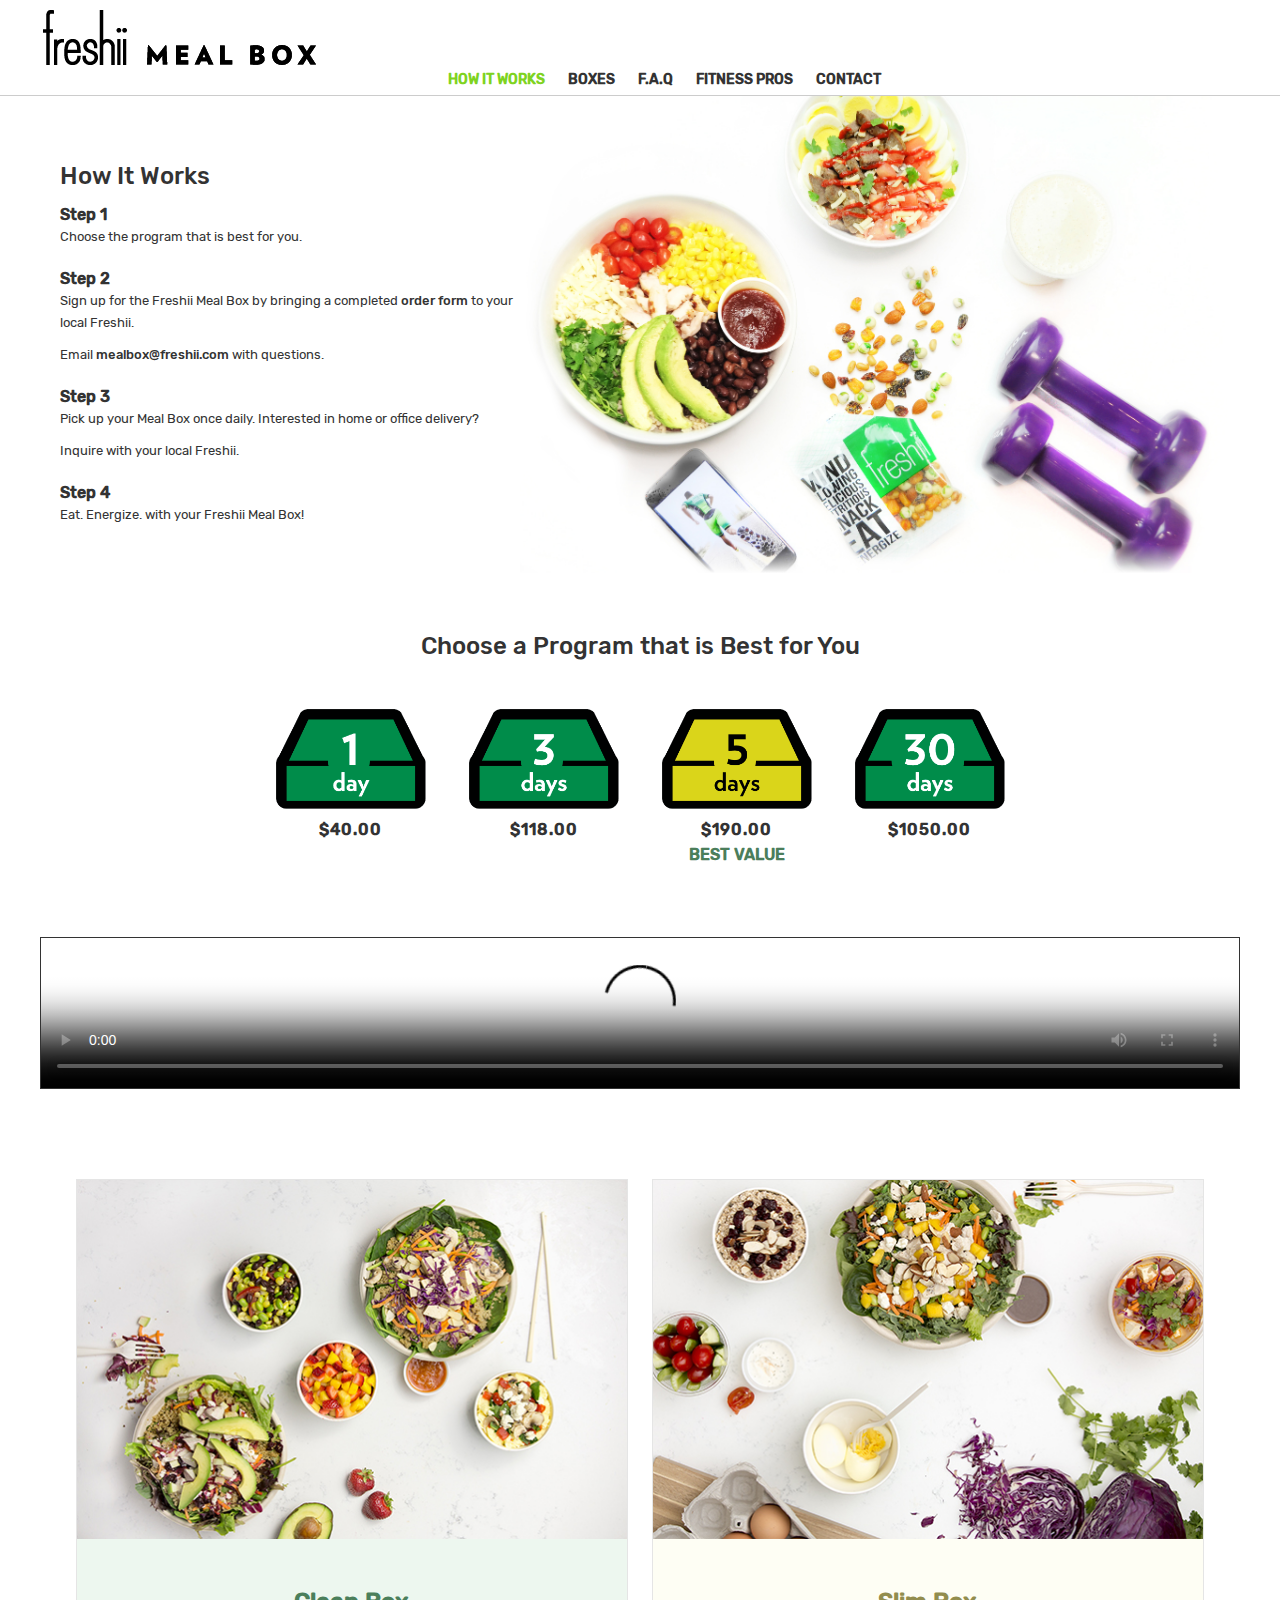
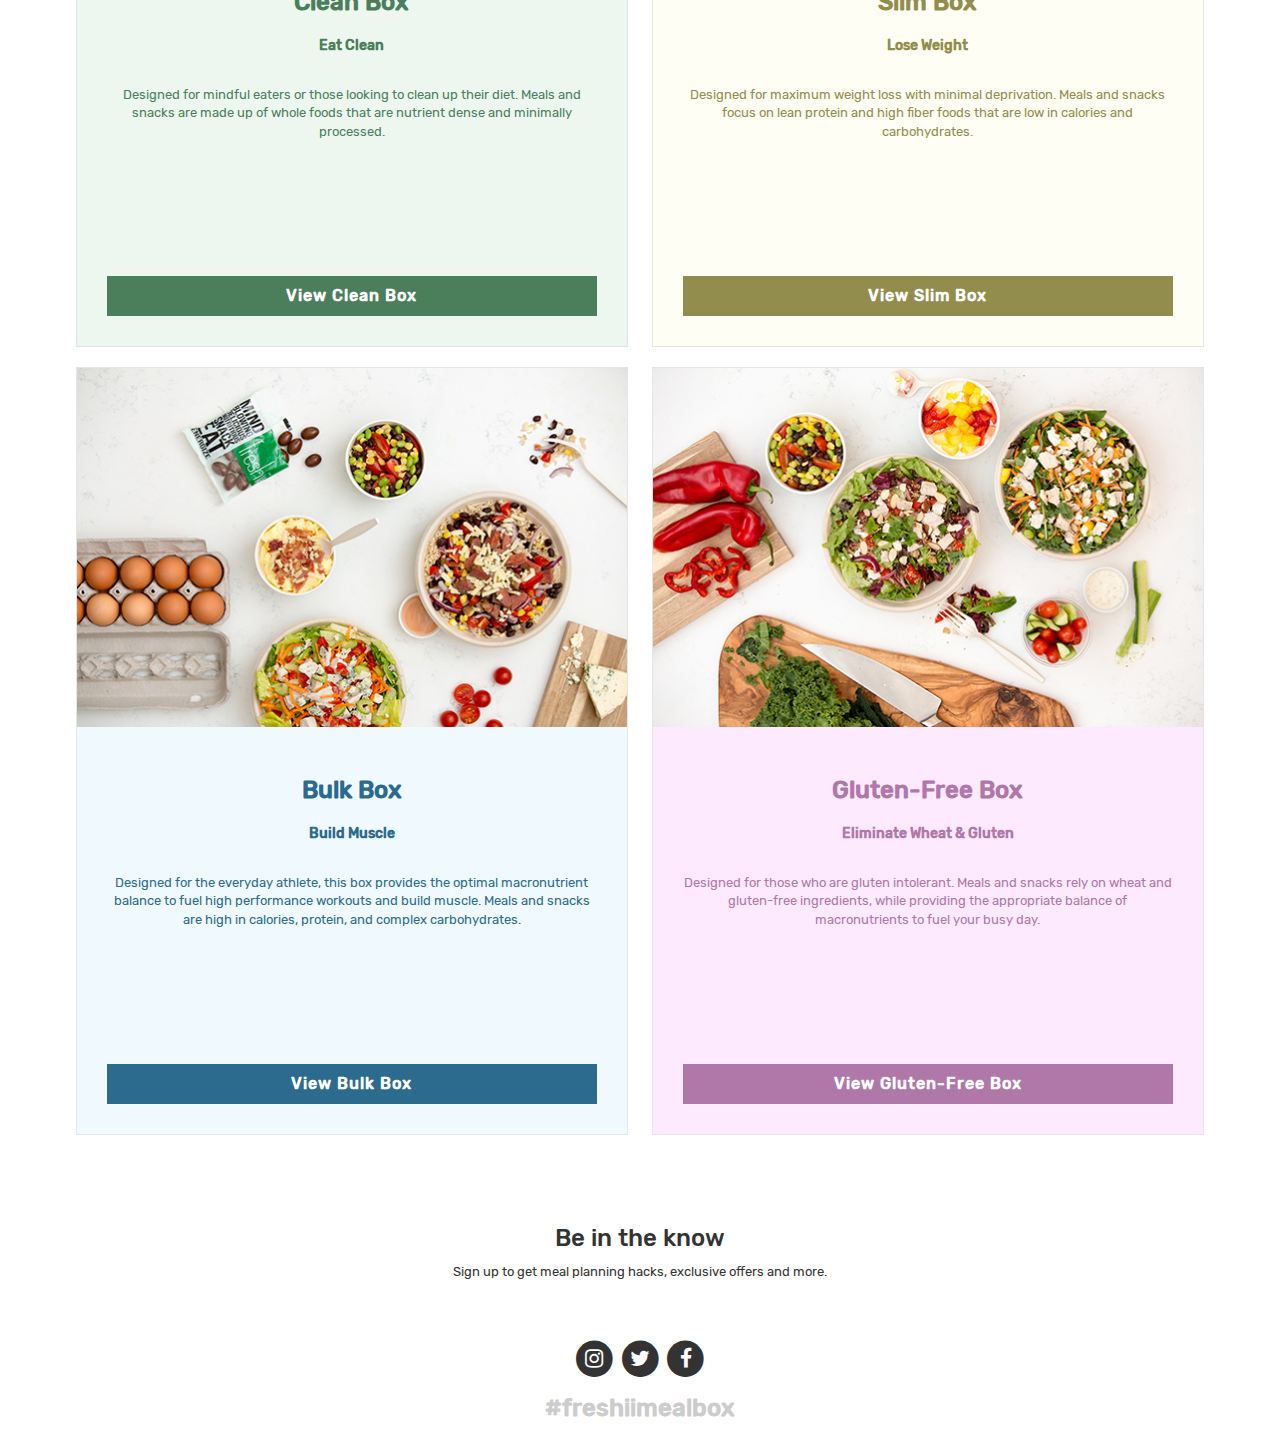
==== commit 64735f92: "Completed" ====
--- a/how-it-works.html
+++ b/how-it-works.html
@@ -71,7 +71,7 @@
                         <div class="paragraph">
                             <span class="paragraph-heading">Step 2</span>
                             Sign up for the Freshii Meal Box by bringing a completed
-                            <a href="pdfs/Freshii_Meal_Box_Menu.pdf" target="_blank">order form</a> to your local Freshii.
+                            <a href="#" target="_blank">order form</a> to your local Freshii.
                             <span class="paragraph-breaker">Email
                                 <a href="mailto:mealbox@freshii.com">mealbox@freshii.com</a> with questions.</span>
                         </div>
